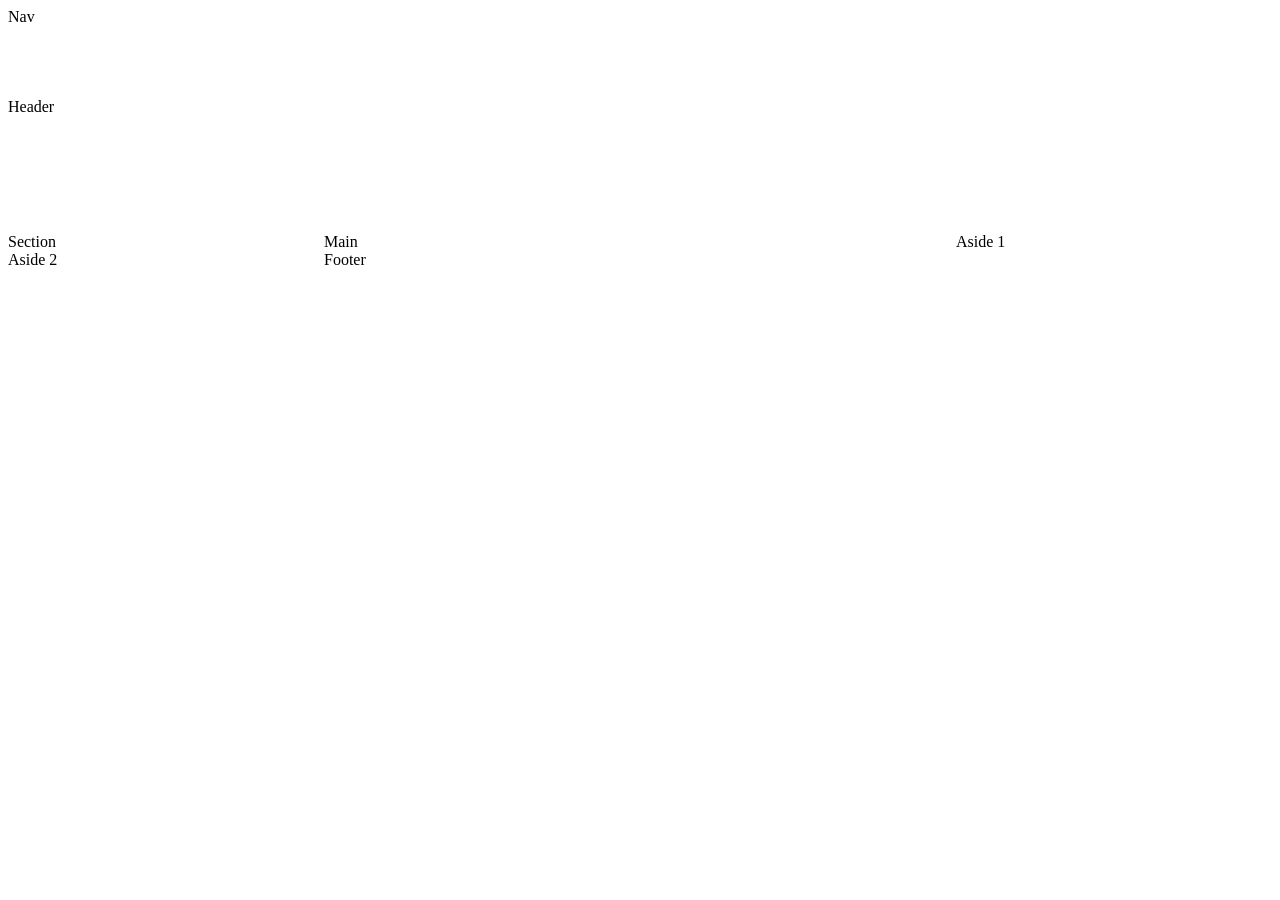
==== index.html @ 5ed95154 "Måndag v9 sida 1" ====
<!DOCTYPE html>
<html lang="en">
<head>
  <meta charset="UTF-8">
  <meta name="viewport" content="width=device-width, initial-scale=1.0">
  <link rel="stylesheet" href="css/style.css">
  <title>Göteborgs Gokartcenter AB</title>
</head>

<body>
 <div class="grid1">

  <nav class="nav">Nav</nav>

  <header class="hd">Header</header>

  <section class="sc">Section</section>

  <main class="mn">Main</main>

  <aside class="as1">Aside 1</aside>

  <aside class="as2">Aside 2</aside>

  <footer class="ft">Footer</footer>

</div>


  
</body>
</html>
---- css/style.css ----
nav {
    grid-area: nav;
}

header {
    grid-area: hd;
}












.grid1 {
  display: grid;
  min-height: auto;
  grid-template-columns: 1fr;
  grid-template-rows: 10vh 15vh 20vh 20vh 1fr 15% 10%;
  grid-template-areas:
    "nav"
    "hd"
    "as1"
    "as2"
    "mn"
    "sc"
    "ft";
}

@media (min-width: 900px) {

  .grid1 {
    grid-template-columns: 25% auto 25%;
    grid-template-rows: 10vh 15vh 1fr 1fr 10vh;

    grid-template-areas:
      "nav nav nav"
      "hd hd hd"
      "sc mn as1"
      "sc mn as2"
      "ft ft ft";
  }

}
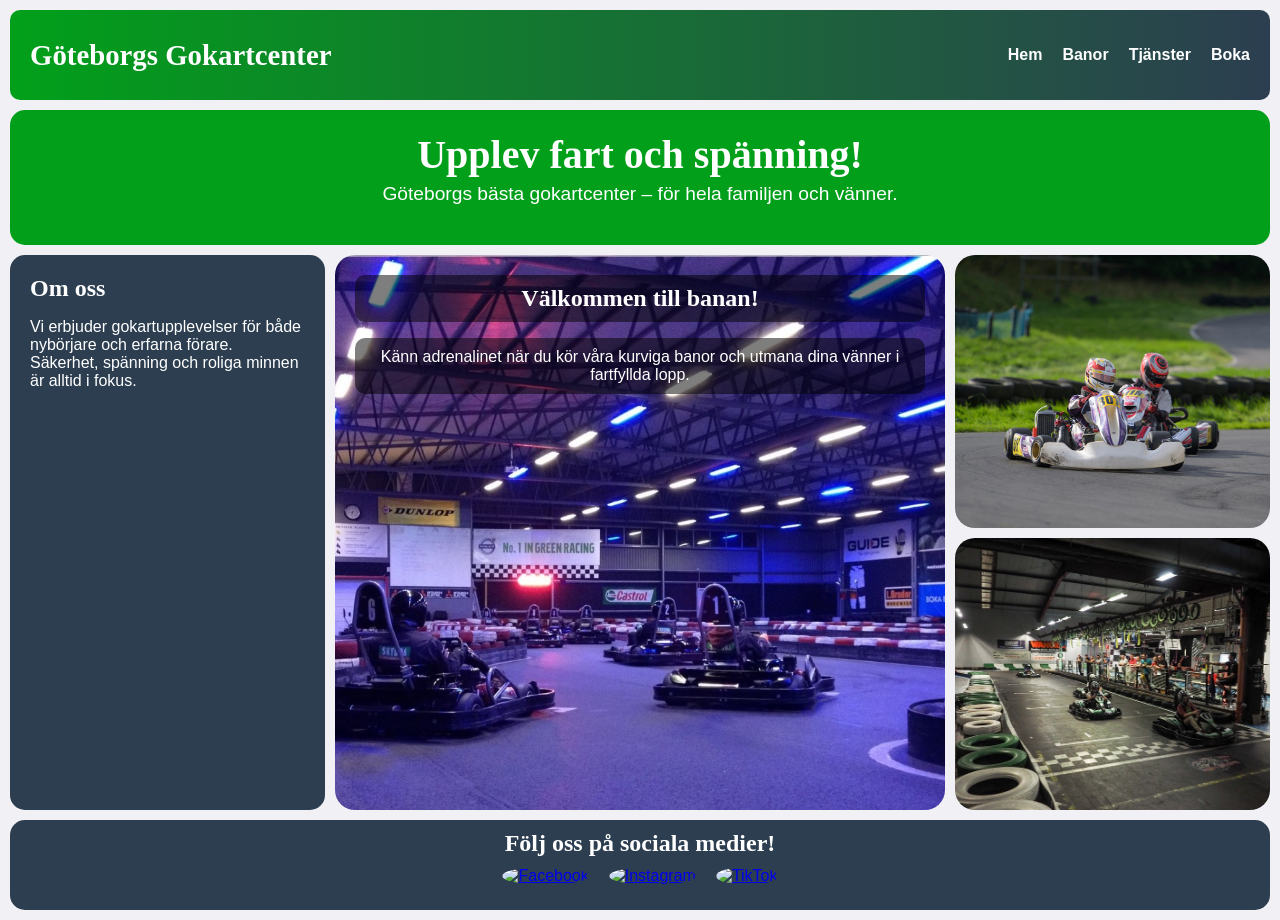
==== commit d81ad48a: "Lektion v10 Fixat boxar, bilder osv. Färger." ====
--- a/index.html
+++ b/index.html
@@ -1,32 +1,60 @@
 <!DOCTYPE html>
-<html lang="en">
+<html lang="sv">
 <head>
   <meta charset="UTF-8">
   <meta name="viewport" content="width=device-width, initial-scale=1.0">
+  <title>Göteborgs Gokartcenter AB</title>
   <link rel="stylesheet" href="css/style.css">
-  <title>Göteborgs Gokartcenter AB</title>
 </head>
+<body>
 
-<body>
- <div class="grid1">
+<div class="grid1">
 
-  <nav class="nav">Nav</nav>
+  <nav>
+    <h1>Göteborgs Gokartcenter</h1>
+    <div class="hamburger" id="hamburger">&#9776;</div>
+    <div class="nav-links" id="nav-links">
+      <a href="#">Hem</a>
+      <a href="#">Banor</a>
+      <a href="#">Tjänster</a>
+      <a href="#">Boka</a>
+    </div>
+  </nav>
 
-  <header class="hd">Header</header>
+  <header>
+    <h1>Upplev fart och spänning!</h1>
+    <p>Göteborgs bästa gokartcenter – för hela familjen och vänner.</p>
+  </header>
 
-  <section class="sc">Section</section>
+  <main>
+    <h2>Välkommen till banan!</h2>
+    <p>Känn adrenalinet när du kör våra kurviga banor och utmana dina vänner i fartfyllda lopp.</p>
+  </main>
 
-  <main class="mn">Main</main>
+  <aside id="as1">
+    <img src="img/MBJ_1437-Foto-Marcus-Bjarneroth-scaled.jpg" alt="Gokart på banan">
+  </aside>
 
-  <aside class="as1">Aside 1</aside>
+  <aside id="as2">
+    <img src="img/412e063b445e3b7545e087cc300205d4.jpg" alt="Gokart racing">
+  </aside>
 
-  <aside class="as2">Aside 2</aside>
+  <section class="sc">
+    <h2>Om oss</h2>
+    <p>Vi erbjuder gokartupplevelser för både nybörjare och erfarna förare. Säkerhet, spänning och roliga minnen är alltid i fokus.</p>
+  </section>
 
-  <footer class="ft">Footer</footer>
+  <footer>
+    <h2>Följ oss på sociala medier!</h2>
+    <div class="social-links">
+      <a href="#"><img src="img/facebook.png" alt="Facebook"></a>
+      <a href="#"><img src="img/instagram.png" alt="Instagram"></a>
+      <a href="#"><img src="img/tiktok.png" alt="TikTok"></a>
+    </div>
+  </footer>
 
 </div>
 
-
-  
+<script src="js/main.js"></script>
 </body>
 </html>
--- a/css/style.css
+++ b/css/style.css
@@ -1,50 +1,210 @@
+body {
+    font-family: 'Franklin Gothic Medium', sans-serif;
+    margin: 0;
+    background: #f0f0f5;
+    color: #fff;
+}
+
+h1, h2, h3, h4, h5, h6 {
+    font-family: 'Playfair Display', serif;
+    margin: 0;
+}
+
+/* GRID & LAYOUT */
+.grid1 {
+    display: grid;
+    min-height: 100vh;
+    gap: 10px;
+    padding: 10px;
+
+    grid-template-columns: 1fr;
+    grid-template-rows: 10vh 15vh 20vh 20vh 1fr 15% 10%;
+    grid-template-areas:
+        "nav"
+        "hd"
+        "as1"
+        "as2"
+        "mn"
+        "sc"
+        "ft";
+}
+
+
 nav {
     grid-area: nav;
-}
+    background: linear-gradient(to right,#02a01a, #2c3e50);
+    display: flex;
+    justify-content: space-between;
+    align-items: center;
+    padding: 0 20px;
+    border-radius: 10px;
+    position: relative;
+}
+
+nav h1 {
+    font-size: 1.8rem;
+    color: white;
+}
+
+.nav-links {
+    display: flex;
+    gap: 20px;
+}
+
+.nav-links a {
+    text-decoration: none;
+    color: white;
+    font-weight: bold;
+}
+
+
+.hamburger {
+    display: none;
+    font-size: 2rem;
+    cursor: pointer;
+    color: white;
+}
+
 
 header {
     grid-area: hd;
-}
-
-
-
-
-
-
-
-
-
-
-
-
-.grid1 {
-  display: grid;
-  min-height: auto;
-  grid-template-columns: 1fr;
-  grid-template-rows: 10vh 15vh 20vh 20vh 1fr 15% 10%;
-  grid-template-areas:
-    "nav"
-    "hd"
-    "as1"
-    "as2"
-    "mn"
-    "sc"
-    "ft";
-}
-
+    background: #02a01a;;
+    display: flex;
+    flex-direction: column;
+    justify-content: center;
+    align-items: center;
+    text-align: center;
+    border-radius: 15px;
+    padding: 10px;
+}
+
+header h1 {
+    font-size: 2.5rem;
+}
+
+header p {
+    font-size: 1.2rem;
+    margin-top: 5px;
+}
+
+
+main {
+    grid-area: mn;
+    position: relative;
+    text-align: center;
+    border-radius: 20px;
+    overflow: hidden;
+    padding: 20px;
+    min-height: 200px;
+}
+
+main::before {
+    content: "";
+    position: absolute;
+    top: 0; left: 0;
+    width: 100%; height: 100%;
+    background-image: url("/img/773e4da03a1db8a6dcb291e1b327c78b.jpg");
+    background-size: cover;
+    background-position: center; 
+    z-index: 0;
+}
+
+main h2, main p {
+    position: relative;
+    z-index: 1;
+    background: rgba(0,0,0,0.5);
+    padding: 10px;
+    border-radius: 10px;
+}
+
+
+aside {
+    border-radius: 20px;
+    overflow: hidden;
+    min-height: 150px;
+}
+
+#as1 img,
+#as2 img {
+    width: 100%;
+    height: 100%;
+    object-fit: cover;
+}
+
+
+section.sc {
+    grid-area: sc;
+    background: #2c3e50;
+    padding: 20px;
+    border-radius: 15px;
+}
+
+
+footer {
+    grid-area: ft;
+    background: #2c3e50;
+    text-align: center;
+    padding: 10px;
+    border-radius: 15px;
+}
+
+.social-links {
+    display: flex;
+    justify-content: center;
+    gap: 20px;
+    margin-top: 10px;
+}
+
+.social-links img {
+    width: 50px;
+    border-radius: 50%;
+    transition: transform 0.3s;
+}
+
+.social-links img:hover {
+    transform: scale(1.2);
+}
+
+/* RESPONSIV DESIGN */
 @media (min-width: 900px) {
-
-  .grid1 {
-    grid-template-columns: 25% auto 25%;
-    grid-template-rows: 10vh 15vh 1fr 1fr 10vh;
-
-    grid-template-areas:
-      "nav nav nav"
-      "hd hd hd"
-      "sc mn as1"
-      "sc mn as2"
-      "ft ft ft";
-  }
-
-}
-
+    .grid1 {
+        grid-template-columns: 25% auto 25%;
+        grid-template-rows: 10vh 15vh 1fr 1fr 10vh;
+        grid-template-areas:
+            "nav nav nav"
+            "hd hd hd"
+            "sc mn as1"
+            "sc mn as2"
+            "ft ft ft";
+    }
+
+    .nav-links {
+        display: flex !important;
+    }
+
+    .hamburger {
+        display: none;
+    }
+}
+
+@media (max-width: 899px) {
+    .nav-links {
+        display: none;
+        flex-direction: column;
+        position: absolute;
+        top: 100%;
+        right: 0;
+        background: #3498db;
+        width: 180px;
+        border-radius: 10px;
+        padding: 10px;
+    }
+
+    .nav-links.show {
+        display: flex;
+    }
+
+    .hamburger {
+        display: block;
+    }
+}
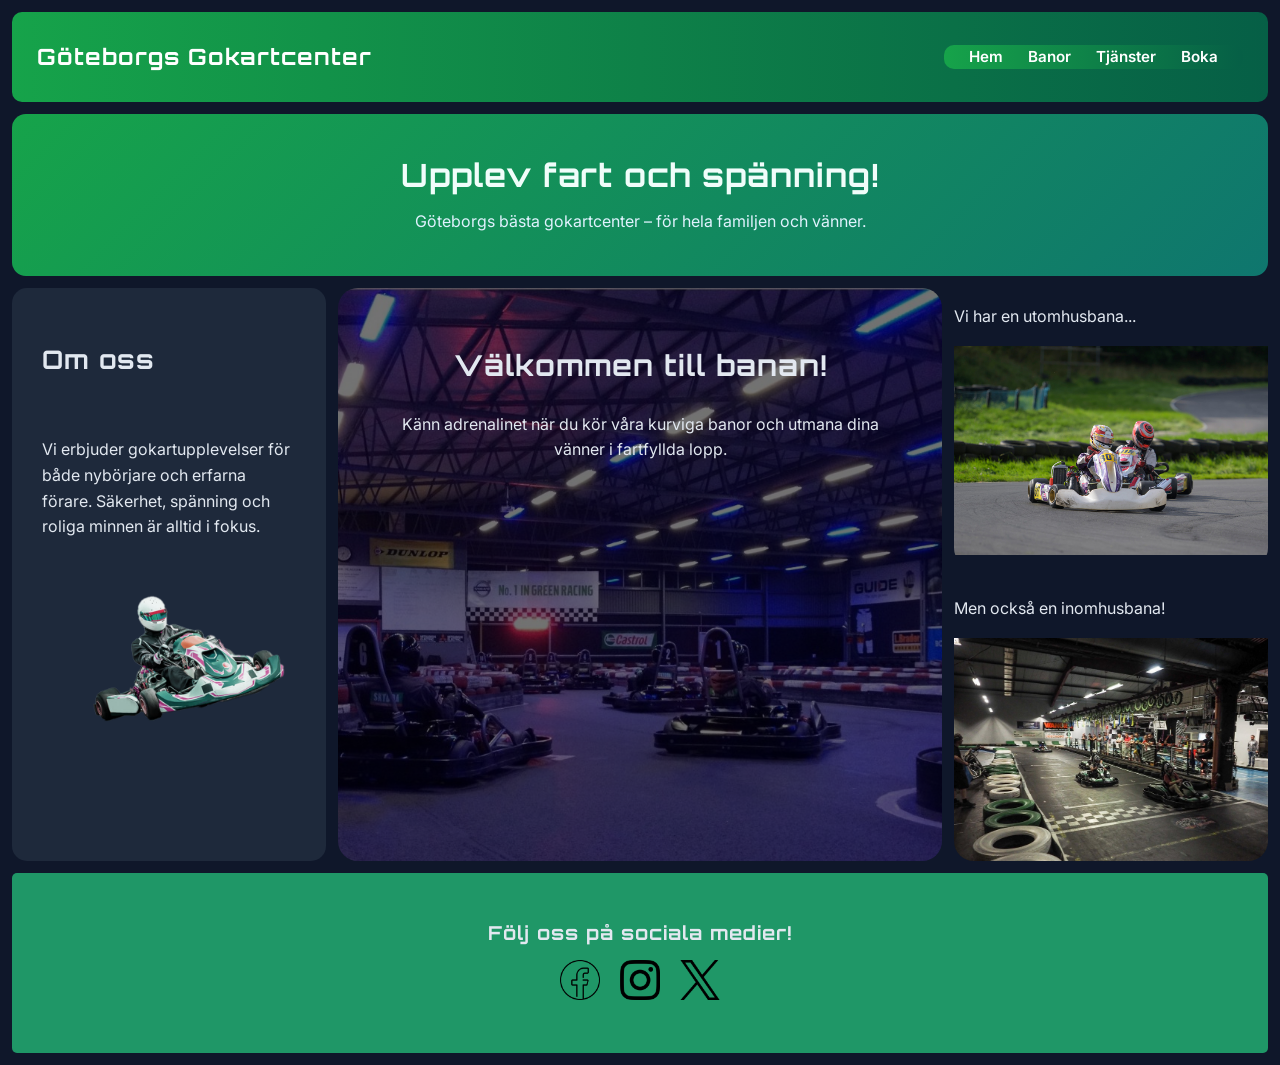
==== commit cdefd044: "monday v11 första sidan klar." ====
--- a/index.html
+++ b/index.html
@@ -5,21 +5,37 @@
   <meta name="viewport" content="width=device-width, initial-scale=1.0">
   <title>Göteborgs Gokartcenter AB</title>
   <link rel="stylesheet" href="css/style.css">
+  <link rel="preconnect" href="https://fonts.googleapis.com">
+  <link rel="preconnect" href="https://fonts.gstatic.com" crossorigin>
+  <link href="https://fonts.googleapis.com/css2?family=Orbitron:wght@400..900&display=swap" rel="stylesheet">
+  <link rel="preconnect" href="https://fonts.googleapis.com">
+  <link rel="preconnect" href="https://fonts.gstatic.com" crossorigin>
+  <link href="https://fonts.googleapis.com/css2?family=Inter:ital,opsz,wght@0,14..32,100..900;1,14..32,100..900&display=swap" rel="stylesheet">
 </head>
 <body>
 
 <div class="grid1">
 
-  <nav>
-    <h1>Göteborgs Gokartcenter</h1>
-    <div class="hamburger" id="hamburger">&#9776;</div>
-    <div class="nav-links" id="nav-links">
-      <a href="#">Hem</a>
-      <a href="#">Banor</a>
-      <a href="#">Tjänster</a>
-      <a href="#">Boka</a>
-    </div>
+ <nav>
+  <h1>Göteborgs Gokartcenter</h1>
+
+  <button 
+    class="hamburger" 
+    id="hamburger"
+    aria-label="Öppna meny"
+    aria-expanded="false"
+    aria-controls="nav-links">
+    &#9776;
+  </button>
+
+  <nav class="nav-links" id="nav-links" hidden>
+    <a href="#">Hem</a>
+    <a href="#">Banor</a>
+    <a href="#">Tjänster</a>
+    <a href="#">Boka</a>
   </nav>
+
+</nav>
 
   <header>
     <h1>Upplev fart och spänning!</h1>
@@ -32,24 +48,31 @@
   </main>
 
   <aside id="as1">
-    <img src="img/MBJ_1437-Foto-Marcus-Bjarneroth-scaled.jpg" alt="Gokart på banan">
-  </aside>
+  <p class="aside-text">Vi har en utomhusbana...</p>
+  <img src="img/MBJ_1437-Foto-Marcus-Bjarneroth-scaled.jpg" alt="Gokart på banan">
+</aside>
 
-  <aside id="as2">
-    <img src="img/412e063b445e3b7545e087cc300205d4.jpg" alt="Gokart racing">
-  </aside>
+<aside id="as2">
+  <p class="aside-text">Men också en inomhusbana!</p>
+  <img src="img/412e063b445e3b7545e087cc300205d4.jpg" alt="Gokart racing">
+</aside>
 
   <section class="sc">
-    <h2>Om oss</h2>
-    <p>Vi erbjuder gokartupplevelser för både nybörjare och erfarna förare. Säkerhet, spänning och roliga minnen är alltid i fokus.</p>
-  </section>
+  <h2>Om oss</h2>
+  <p>
+    Vi erbjuder gokartupplevelser för både nybörjare och erfarna förare.
+    Säkerhet, spänning och roliga minnen är alltid i fokus.
+  </p>
+
+  <img src="img/gokart_ps.png" alt="Gokartbana i Göteborg">
+</section>
 
   <footer>
     <h2>Följ oss på sociala medier!</h2>
     <div class="social-links">
-      <a href="#"><img src="img/facebook.png" alt="Facebook"></a>
+      <a href="#"><img src="img/facebook-logo.png" alt="Facebook"></a>
       <a href="#"><img src="img/instagram.png" alt="Instagram"></a>
-      <a href="#"><img src="img/tiktok.png" alt="TikTok"></a>
+      <a href="#"><img src="img/twitter.png" alt="X"></a>
     </div>
   </footer>
 
--- a/css/style.css
+++ b/css/style.css
@@ -1,24 +1,30 @@
+/* GLOBALT */ 
+
 body {
-    font-family: 'Franklin Gothic Medium', sans-serif;
+    font-family: 'Inter', sans-serif;
     margin: 0;
-    background: #f0f0f5;
-    color: #fff;
-}
-
-h1, h2, h3, h4, h5, h6 {
-    font-family: 'Playfair Display', serif;
-    margin: 0;
-}
-
-/* GRID & LAYOUT */
+    background: #0f172a;
+    color: #e2e8f0;
+    line-height: 1.6;
+}
+
+/* Rubriker */
+h1, h2, h3 {
+    font-family: 'Orbitron', sans-serif;
+    letter-spacing: 1px;
+}
+
+/* GRID */
+
 .grid1 {
     display: grid;
     min-height: 100vh;
-    gap: 10px;
-    padding: 10px;
+    gap: 12px;
+    padding: 12px;
 
     grid-template-columns: 1fr;
-    grid-template-rows: 10vh 15vh 20vh 20vh 1fr 15% 10%;
+    grid-template-rows: 10vh 18vh 20vh 20vh 1fr 18% 10%;
+
     grid-template-areas:
         "nav"
         "hd"
@@ -29,135 +35,195 @@
         "ft";
 }
 
+/* NAV */
 
 nav {
     grid-area: nav;
-    background: linear-gradient(to right,#02a01a, #2c3e50);
+    background: linear-gradient(90deg,#16a34a,#065f46);
     display: flex;
     justify-content: space-between;
     align-items: center;
-    padding: 0 20px;
+    padding: 0 25px;
     border-radius: 10px;
-    position: relative;
 }
 
 nav h1 {
-    font-size: 1.8rem;
+    font-size: 1.4rem;
     color: white;
 }
 
 .nav-links {
     display: flex;
-    gap: 20px;
+    gap: 25px;
 }
 
 .nav-links a {
     text-decoration: none;
     color: white;
-    font-weight: bold;
-}
-
+    font-weight: 600;
+    font-size: 0.95rem;
+    transition: opacity 0.2s;
+}
+
+.nav-links a:hover {
+    opacity: 0.7;
+}
+
+/* Hamburgermeny */
 
 .hamburger {
     display: none;
-    font-size: 2rem;
+    font-size: 1.8rem;
     cursor: pointer;
     color: white;
-}
-
+    background: none; 
+    border: none;
+}
+
+/* HEADER */
 
 header {
     grid-area: hd;
-    background: #02a01a;;
+    background: linear-gradient(135deg,#16a34a,#0f766e);
+    border-radius: 14px;
+
     display: flex;
     flex-direction: column;
-    justify-content: center;
-    align-items: center;
+    justify-content: center; 
+    align-items: center;      
     text-align: center;
-    border-radius: 15px;
-    padding: 10px;
+
+    padding: 40px 20px;  
+    gap: 15px;           
 }
 
 header h1 {
-    font-size: 2.5rem;
+    font-size: 2rem;      
+    line-height: 1.2;
+    margin: 0 15px;
+    color: #f0fdfa;
 }
 
 header p {
-    font-size: 1.2rem;
-    margin-top: 5px;
-}
-
+    font-size: 1rem;      
+    margin: 0 15px;
+    color: #e0f2fe;
+    max-width: 700px;     
+}
+
+/* MAIN */
 
 main {
     grid-area: mn;
     position: relative;
-    text-align: center;
     border-radius: 20px;
     overflow: hidden;
-    padding: 20px;
-    min-height: 200px;
+    padding: 30px;
+    text-align: center;
+    min-height: 300px; 
+    background-size: cover;
+    background-position: center;
 }
 
 main::before {
     content: "";
     position: absolute;
-    top: 0; left: 0;
-    width: 100%; height: 100%;
+    inset: 0;
     background-image: url("/img/773e4da03a1db8a6dcb291e1b327c78b.jpg");
     background-size: cover;
-    background-position: center; 
-    z-index: 0;
+    background-position: center;
+    filter: brightness(0.45);
+}
+
+main h2 {
+    font-size: 1.8rem;
+}
+
+main p {
+    font-size: 1rem;
+    max-width: 500px;
+    margin: auto;
 }
 
 main h2, main p {
     position: relative;
-    z-index: 1;
-    background: rgba(0,0,0,0.5);
-    padding: 10px;
-    border-radius: 10px;
-}
-
+    z-index: 2;
+}
+
+/* ASIDES */
 
 aside {
     border-radius: 20px;
     overflow: hidden;
-    min-height: 150px;
-}
-
-#as1 img,
-#as2 img {
+}
+
+#as1 img, #as2 img {
     width: 100%;
-    height: 100%;
-    object-fit: cover;
-}
-
+    height: auto; 
+    object-fit: cover; 
+    display: block;
+}
+
+/* SECTION */
 
 section.sc {
     grid-area: sc;
-    background: #2c3e50;
-    padding: 20px;
+    background: #1e293b;
+    padding: 30px;
     border-radius: 15px;
-}
-
+
+    display: flex;
+    flex-direction: column;
+    gap: 20px;
+}
+
+section.sc img {
+    width: 100%;
+    border-radius: 12px;
+    object-fit: cover;
+}
+
+section h2 {
+    font-size: 1.6rem;
+}
+
+section p {
+    font-size: 1rem;
+    max-width: 600px;
+}
+
+/* FOOTER */
+
+/* FOOTER */
 
 footer {
     grid-area: ft;
-    background: #2c3e50;
+    background: #1f9767;
+    border-radius: 5px;
     text-align: center;
-    padding: 10px;
-    border-radius: 15px;
+    padding: 20px 15px;
+
+    display: flex;
+    flex-direction: column;
+    align-items: center;
+    justify-content: center; 
+    gap: 12px;
+}
+
+footer h2 {
+    font-size: 1.2rem;
+    margin: 0;
 }
 
 .social-links {
     display: flex;
     justify-content: center;
     gap: 20px;
-    margin-top: 10px;
+    margin: 0; 
 }
 
 .social-links img {
-    width: 50px;
-    border-radius: 50%;
+    width: 40px;
     transition: transform 0.3s;
 }
 
@@ -165,46 +231,130 @@
     transform: scale(1.2);
 }
 
-/* RESPONSIV DESIGN */
+/* RESPONSIVT */
+
 @media (min-width: 900px) {
     .grid1 {
         grid-template-columns: 25% auto 25%;
-        grid-template-rows: 10vh 15vh 1fr 1fr 10vh;
+        grid-template-rows: 10vh 18vh 1fr 1fr 20vh;
+
         grid-template-areas:
-            "nav nav nav"
-            "hd hd hd"
-            "sc mn as1"
-            "sc mn as2"
-            "ft ft ft";
-    }
-
-    .nav-links {
-        display: flex !important;
+        "nav nav nav"
+        "hd hd hd"
+        "sc mn as1"
+        "sc mn as2"
+        "ft ft ft";
     }
 
     .hamburger {
         display: none;
     }
-}
-
-@media (max-width: 899px) {
+
+}
+
+@media (max-width: 500px) {
+    .grid1 {
+        grid-template-columns: 1fr;
+        grid-template-rows: 80px 180px 290px 290px auto auto 100px;
+        grid-template-areas:
+            "nav"
+            "hd"
+            "as1"
+            "as2"
+            "mn"
+            "sc"
+            "ft";
+    }
+
+    nav {
+        position: relative;
+        padding: 0 18px;
+        border-radius: 0;
+    }
+
+    nav h1 {
+        font-size: 1.1rem;
+    }
+
+    .hamburger {
+        display: block;
+    }
+
     .nav-links {
         display: none;
         flex-direction: column;
         position: absolute;
         top: 100%;
-        right: 0;
-        background: #3498db;
-        width: 180px;
+        right: 12px;
+        background: linear-gradient(135deg,#16a34a,#0f766e);
+        width: 210px;
+        padding: 15px;
         border-radius: 10px;
-        padding: 10px;
-    }
-
-    .nav-links.show {
+        gap: 15px;
+        box-shadow: 0 4px 10px rgba(0,0,0,0.35);
+        z-index: 1000;
+    }
+
+    .nav-links.active {
         display: flex;
     }
 
-    .hamburger {
-        display: block;
+    header {
+        padding: 25px 15px;
+        gap: 10px;
+        border-radius: 14px;
+    }
+
+    header h1 {
+        font-size: 1.6rem;
+        margin: 0 10px;
+    }
+
+    header p {
+        font-size: 0.95rem;
+        margin: 0 10px;
+    }
+
+    #as1, #as2 {
+        min-height: 220px;
+    }
+
+    #as1 img, #as2 img {
+        height: 100%;
+        object-fit: cover;
+    }
+
+    main {
+        min-height: 320px;
+        padding: 25px 18px;
+        border-radius: 20px;
+    }
+
+    main h2 {
+        font-size: 1.5rem;
+    }
+
+    main p {
+        font-size: 0.95rem;
+    }
+
+    section.sc {
+        padding: 22px 18px;
+    }
+
+    section h2 {
+        font-size: 1.35rem;
+    }
+
+    section p {
+        font-size: 0.95rem;
+    }
+
+    footer {
+        padding: 20px 15px;
+    }
+
+    .social-links img {
+        width: 34px;
     }
 }
